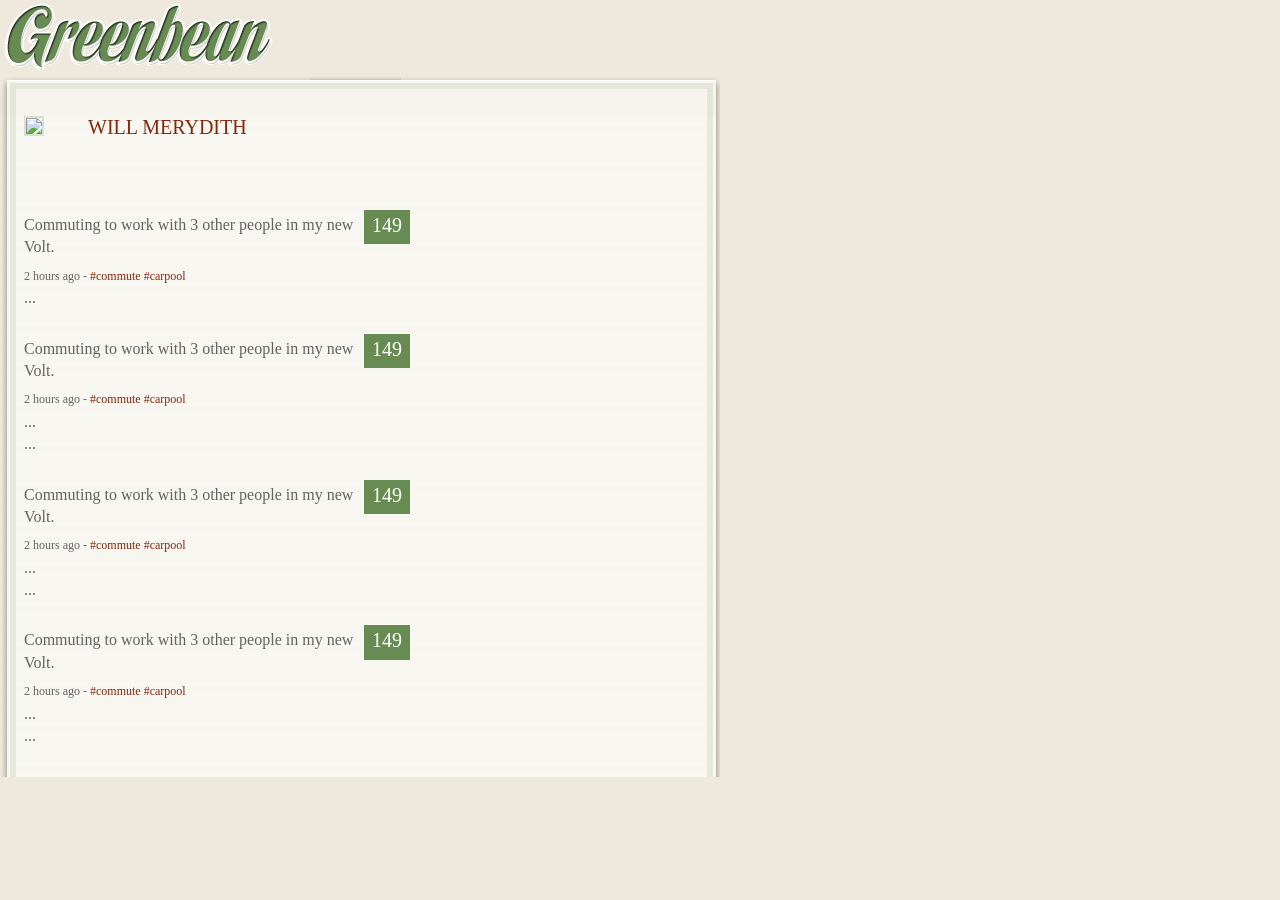
==== index.html @ 87928785 "Fixed typo causing css error." ====
<!DOCTYPE HTML PUBLIC "-//W3C//DTD HTML 4.01//EN" "http://www.w3.org/TR/html4/strict.dtd">
<html>
	<head>
		<meta http-equiv="Content-Type" content="text/html; charset=iso-8859-1">
		<title>Green Bean Me</title>
		<link rel="stylesheet" type="text/css" href="static/css/styles.css">
	    
	</head>
	<body>
		<div id="container">
			
            <!-- HEADER --> 
			<div id="header">
			    <div id="logo"></div>
			    <div id="content-top"></div>
			</div>
            
            <!-- MAIN CONTENT --> 
			<div id="content">
                <div id="content-middle">
                    <div id="bar-wrapper">
	
	                    <!-- MAINBAR --> 
	                    <div id="mainbar">
						    <!-- user-profile: container for the user's avatar and name. -->
						    <div class="user-profile">
							    <div class="profile-image">
								    <img src="http://profile.ak.fbcdn.net/hprofile-ak-snc4/hs1324.snc4/161504_679874743_3913937_q.jpg"/>
								</div>
							    <div class="profile-name">
								    <h2>Will Merydith</h2>
								</div> 
							</div>
							
							<!-- brag-form: container for the Brag entry form -->
							<div id="brag-form">
							<!-- TODO: add Brag entry form -->	
								
							</div>
					
						    <!-- brag-list: container for list of Brags. --> 
						    <div id="brag-list">

							    <!-- brag-entry: container for a single Brag -->
						        <div class="brag-entry">
							        <div class="brag-vote">149
								    </div>					            
						            <div class="brag-message">
							            <p>Commuting to work with 3 other people in my new Volt.</p>
							        </div>       	
						            <div class="brag-meta">
							            <p>2 hours ago - <a href="#">#commute</a> <a href="#">#carpool</a></p>
							        </div>       	
								    <div class="brag-comments">...</div>   
						        </div><!-- /brag-entry -->

							    <!-- brag-entry: container for a single Brag -->
						        <div class="brag-entry">
							        <div class="brag-vote">149
								    </div>					            
						            <div class="brag-message">
							            <p>Commuting to work with 3 other people in my new Volt.</p>
							        </div>       	
						            <div class="brag-meta">
							            <p>2 hours ago - <a href="#">#commute</a> <a href="#">#carpool</a></p>
							        </div>       	
						            <div class="brag-stats">...</div>       	
								    <div class="brag-comments">...</div>   
						        </div><!-- /brag-entry -->

							    <!-- brag-entry: container for a single Brag -->
						        <div class="brag-entry">
							        <div class="brag-vote">149
								    </div>					            
						            <div class="brag-message">
							            <p>Commuting to work with 3 other people in my new Volt.</p>
							        </div>       	
						            <div class="brag-meta">
							            <p>2 hours ago - <a href="#">#commute</a> <a href="#">#carpool</a></p>
							        </div>       	
						            <div class="brag-stats">...</div>       	
								    <div class="brag-comments">...</div>   
						        </div><!-- /brag-entry -->

							    <!-- brag-entry: container for a single Brag -->
						        <div class="brag-entry">
							        <div class="brag-vote">149
								    </div>					            
						            <div class="brag-message">
							            <p>Commuting to work with 3 other people in my new Volt.</p>
							        </div>       	
						            <div class="brag-meta">
							            <p>2 hours ago - <a href="#">#commute</a> <a href="#">#carpool</a></p>
							        </div>       	
						            <div class="brag-stats">...</div>       	
								    <div class="brag-comments">...</div>   
						        </div><!-- /brag-entry -->

						    </div><!-- /brag-list -->							
		
                        </div><!-- /mainbar -->

                        <!-- SIDEBAR --> 
                        <div id="sidebar">
						</div>
	                
	                </div><!-- /bar-wrapper -->
                </div><!-- /content-middle -->
            </div><!-- /content -->
            
            <!-- FOOTER --> 
            <div id="footer">
			    <div id="content-bottom"></div>                  
            </div>

		</div><!-- /container -->
	</body>
</html>
---- static/css/styles.css ----
/*RESET*/
html, body, div, span, applet, object, iframe, h1, h2, h3, h4, h5, h6, p, blockquote, pre, a, abbr, acronym, address, big, cite, code, del, dfn, em, font, img, ins, kbd, q, s, samp, strike, strong, sub, sup, tt, var, b, u, i, center, dl, dt, dd, ol, ul, li, small, fieldset, form, label, legend { margin: 0; padding: 0; border: 0; outline: 0; font-size: 100%; vertical-align: baseline; background: transparent; }
body { line-height: 1; }
ol, ul { list-style: none; }
blockquote, q { quotes: none; }
blockquote:before, blockquote:after,q:before, q:after { content: ''; content: none; }
:focus { outline: 0; }
ins { text-decoration: none; }
del { text-decoration: line-through; }
table { border-collapse: collapse; border-spacing: 0; }

/*TEXT STYLES*/
body { font-family: Georgia,"Times New Roman",Times,serif; line-height: 1.4em; }
a { color: #81290D; cursor: pointer; outline: medium none; text-decoration: none; }

/*LAYOUT*/
body { background-color: #eee9dc; }
#container { width: 728px; height: 100%; }

/*HEADER*/
#header { width: 100%; }
#logo { background-image: url("../images/logo.png"); width: 280px; height: 76px; }
#content-top { background: url("../images/content-top.png") no-repeat scroll center top transparent; width: 720px; height: 40px; }

/*MAIN*/
#content { }
#content-middle { background: url("../images/content-mid.png") repeat-y scroll center top transparent; position: relative; width: 720px; float: left; }
#bar-wrapper { margin-left: 24px; width: 100%; }

/*MAINBAR*/
#mainbar {width: 386px; float: left; padding-right: 28px; }

.user-profile { height: 60px; }
.user-profile .profile-image { float: left; }
.user-profile .profile-image img { border: solid #dadfd4 2px;  }
.user-profile .profile-name { margin-left: 64px; }
.user-profile h2 { color: #81290D; font-size: 20px; font-weight: normal; text-transform: uppercase;}

#brag-form { clear: both; }
#brag-list { margin: 20px 0; clear:both; overflow: hidden; }
#brag-list .brag-entry { float: left; overflow: hidden; padding: 10px 0; width: 100%; background: url("../images/entry-separator.png") no-repeat scroll left top transparent; color: #636363; }
#brag-list .brag-vote { font-size: 20px; -moz-border-radius: 20px; border: solid 0px #688b54; background-color: #688b54; float: right; overflow: hidden; color: white; margin-top: 4px; padding: 4px 8px 8px 8px; }
.brag-entry .brag-message { padding-bottom: 6px; }
.brag-entry .brag-message p { font-size: 16px; padding-top: 8px; }
.brag-entry .brag-meta p { text-align: left; font-size: 12px; }
.brag-entry .brag-stats { }
.brag-entry .brag-comments { }

/*SIDEBAR*/
#sidebar { width: 260px; float: left; }

/*FOOTER*/
#footer { }
#content-bottom { background: url("../images/content-bottom.png") no-repeat scroll center top transparent; width: 720px; height: 28px; float: left; }
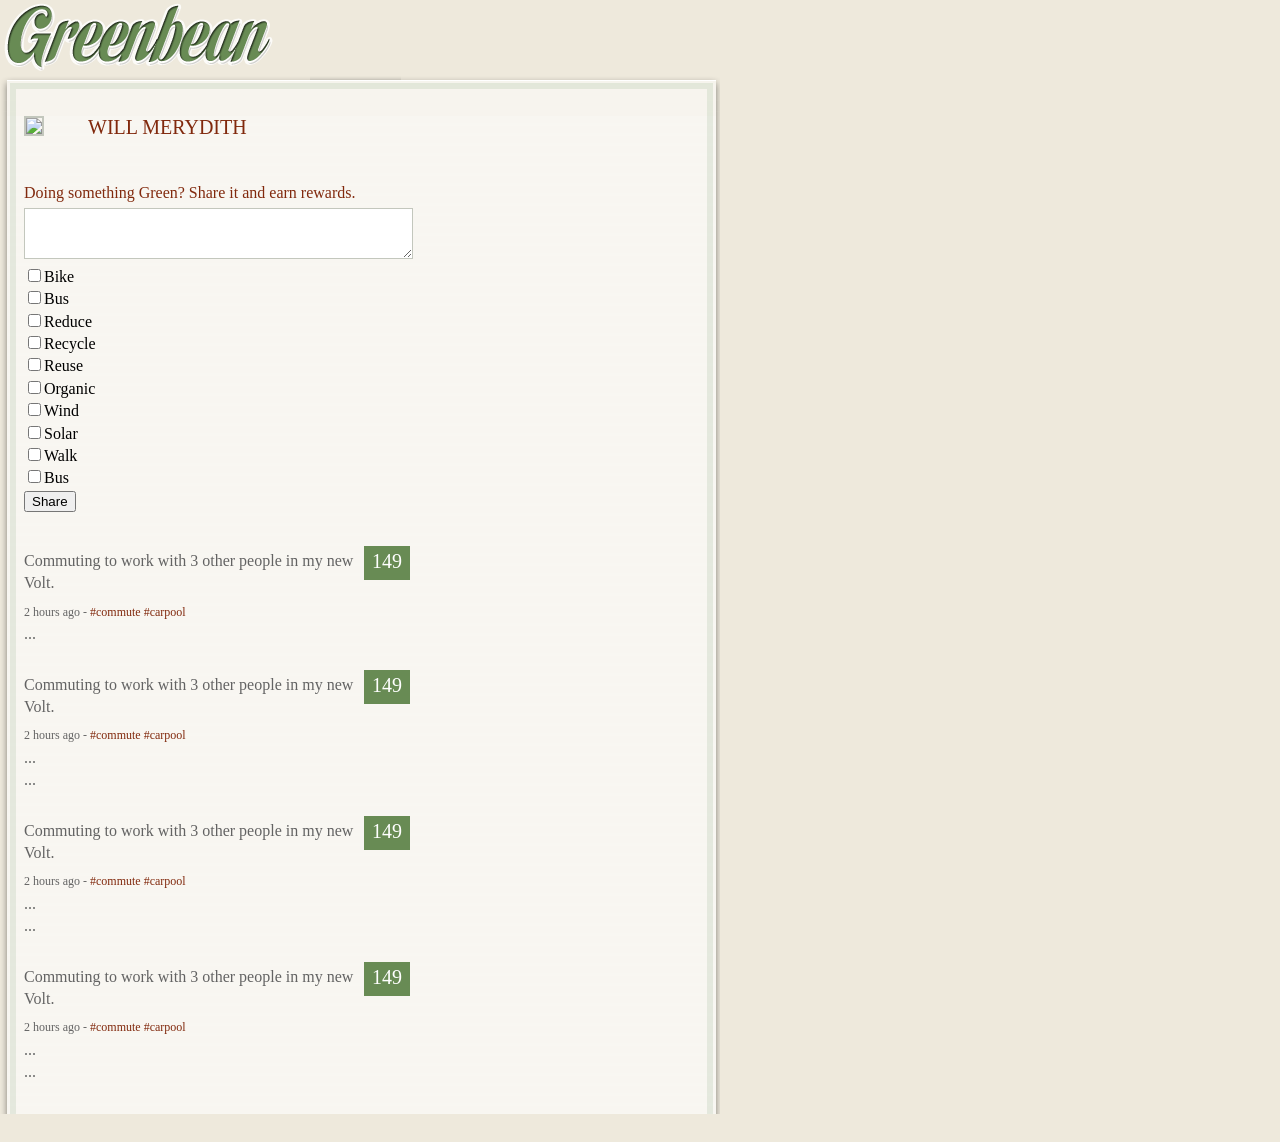
==== commit eb88c8e6: "Added early form style." ====
--- a/index.html
+++ b/index.html
@@ -34,7 +34,56 @@
 							
 							<!-- brag-form: container for the Brag entry form -->
 							<div id="brag-form">
-							<!-- TODO: add Brag entry form -->	
+                                <h3>Doing something Green? Share it and earn rewards.</h3> 
+						        <div id="text-box"><textarea class="text-area" name="content" rows="3" cols="46"></textarea>
+						        </div>
+						        <div id="tags">
+						            <ul>
+
+						            <li>
+						            <input name="cat_checks" value="ahRzYW1weXhpc3N0b2Nrd2F0Y2hlcnIQCxIIQ2F0ZWdvcnkYip4DDA" type="checkbox">Bike<br>
+						            </li>
+
+						            <li>
+						            <input name="cat_checks" value="ahRzYW1weXhpc3N0b2Nrd2F0Y2hlcnIQCxIIQ2F0ZWdvcnkYytwDDA" type="checkbox">Bus<br>
+						            </li>
+
+						            <li>
+						            <input name="cat_checks" value="ahRzYW1weXhpc3N0b2Nrd2F0Y2hlcnIQCxIIQ2F0ZWdvcnkYgfQDDA" type="checkbox">Reduce<br>
+						            </li>
+
+						            <li>
+						            <input name="cat_checks" value="ahRzYW1weXhpc3N0b2Nrd2F0Y2hlcnIQCxIIQ2F0ZWdvcnkY6fsDDA" type="checkbox">Recycle<br>
+						            </li>
+
+						            <li>
+						            <input name="cat_checks" value="ahRzYW1weXhpc3N0b2Nrd2F0Y2hlcnIQCxIIQ2F0ZWdvcnkY0YMEDA" type="checkbox">Reuse<br>
+						            </li>
+
+						            <li>
+						            <input name="cat_checks" value="ahRzYW1weXhpc3N0b2Nrd2F0Y2hlcnIQCxIIQ2F0ZWdvcnkYuYsEDA" type="checkbox">Organic<br>
+						            </li>
+
+						            <li>
+						            <input name="cat_checks" value="ahRzYW1weXhpc3N0b2Nrd2F0Y2hlcnIQCxIIQ2F0ZWdvcnkYoZMEDA" type="checkbox">Wind<br>
+						            </li>
+
+						            <li>
+						            <input name="cat_checks" value="ahRzYW1weXhpc3N0b2Nrd2F0Y2hlcnIQCxIIQ2F0ZWdvcnkYiZsEDA" type="checkbox">Solar<br>
+						            </li>
+
+						            <li>
+						            <input name="cat_checks" value="ahRzYW1weXhpc3N0b2Nrd2F0Y2hlcnIQCxIIQ2F0ZWdvcnkY8aIEDA" type="checkbox">Walk<br>
+						            </li>
+
+						            <li>
+						            <input name="cat_checks" value="ahRzYW1weXhpc3N0b2Nrd2F0Y2hlcnIQCxIIQ2F0ZWdvcnkY2aoEDA" type="checkbox">Bus<br>
+						            </li>
+
+						            </ul>
+						          </div>
+						          <div><input value="Share" type="submit"></div>
+
 								
 							</div>
 					
--- a/static/css/styles.css
+++ b/static/css/styles.css
@@ -32,11 +32,16 @@
 
 .user-profile { height: 60px; }
 .user-profile .profile-image { float: left; }
-.user-profile .profile-image img { border: solid #dadfd4 2px;  }
+.user-profile .profile-image img { border: solid #c3c7bd 2px;  }
 .user-profile .profile-name { margin-left: 64px; }
 .user-profile h2 { color: #81290D; font-size: 20px; font-weight: normal; text-transform: uppercase;}
 
-#brag-form { clear: both; }
+#brag-form { margin: 6px 0; clear: both; }
+#brag-form h3 { color: #81290D; font-size: 16px; font-weight: normal; padding-bottom: 4px; }
+#text-box .text-area { border: 1px solid #c3c7bd; }
+#tag-list { }
+
+
 #brag-list { margin: 20px 0; clear:both; overflow: hidden; }
 #brag-list .brag-entry { float: left; overflow: hidden; padding: 10px 0; width: 100%; background: url("../images/entry-separator.png") no-repeat scroll left top transparent; color: #636363; }
 #brag-list .brag-vote { font-size: 20px; -moz-border-radius: 20px; border: solid 0px #688b54; background-color: #688b54; float: right; overflow: hidden; color: white; margin-top: 4px; padding: 4px 8px 8px 8px; }
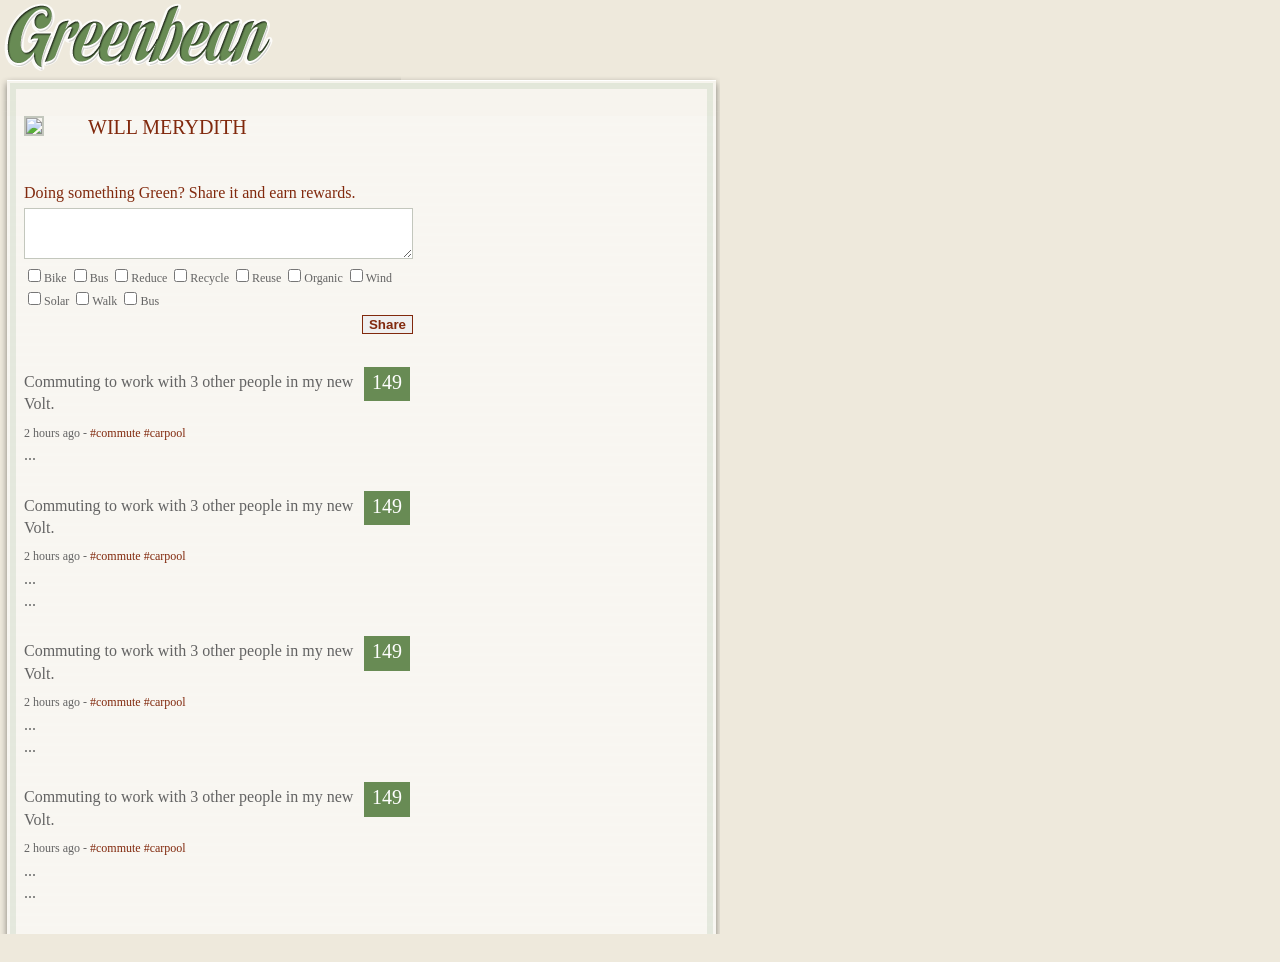
==== commit 5b22da86: "Added styled form." ====
--- a/index.html
+++ b/index.html
@@ -37,54 +37,21 @@
                                 <h3>Doing something Green? Share it and earn rewards.</h3> 
 						        <div id="text-box"><textarea class="text-area" name="content" rows="3" cols="46"></textarea>
 						        </div>
-						        <div id="tags">
+						        <div id="tag-list">
 						            <ul>
-
-						            <li>
-						            <input name="cat_checks" value="ahRzYW1weXhpc3N0b2Nrd2F0Y2hlcnIQCxIIQ2F0ZWdvcnkYip4DDA" type="checkbox">Bike<br>
-						            </li>
-
-						            <li>
-						            <input name="cat_checks" value="ahRzYW1weXhpc3N0b2Nrd2F0Y2hlcnIQCxIIQ2F0ZWdvcnkYytwDDA" type="checkbox">Bus<br>
-						            </li>
-
-						            <li>
-						            <input name="cat_checks" value="ahRzYW1weXhpc3N0b2Nrd2F0Y2hlcnIQCxIIQ2F0ZWdvcnkYgfQDDA" type="checkbox">Reduce<br>
-						            </li>
-
-						            <li>
-						            <input name="cat_checks" value="ahRzYW1weXhpc3N0b2Nrd2F0Y2hlcnIQCxIIQ2F0ZWdvcnkY6fsDDA" type="checkbox">Recycle<br>
-						            </li>
-
-						            <li>
-						            <input name="cat_checks" value="ahRzYW1weXhpc3N0b2Nrd2F0Y2hlcnIQCxIIQ2F0ZWdvcnkY0YMEDA" type="checkbox">Reuse<br>
-						            </li>
-
-						            <li>
-						            <input name="cat_checks" value="ahRzYW1weXhpc3N0b2Nrd2F0Y2hlcnIQCxIIQ2F0ZWdvcnkYuYsEDA" type="checkbox">Organic<br>
-						            </li>
-
-						            <li>
-						            <input name="cat_checks" value="ahRzYW1weXhpc3N0b2Nrd2F0Y2hlcnIQCxIIQ2F0ZWdvcnkYoZMEDA" type="checkbox">Wind<br>
-						            </li>
-
-						            <li>
-						            <input name="cat_checks" value="ahRzYW1weXhpc3N0b2Nrd2F0Y2hlcnIQCxIIQ2F0ZWdvcnkYiZsEDA" type="checkbox">Solar<br>
-						            </li>
-
-						            <li>
-						            <input name="cat_checks" value="ahRzYW1weXhpc3N0b2Nrd2F0Y2hlcnIQCxIIQ2F0ZWdvcnkY8aIEDA" type="checkbox">Walk<br>
-						            </li>
-
-						            <li>
-						            <input name="cat_checks" value="ahRzYW1weXhpc3N0b2Nrd2F0Y2hlcnIQCxIIQ2F0ZWdvcnkY2aoEDA" type="checkbox">Bus<br>
-						            </li>
-
+						                <li><input name="cat_checks" value="ahRzYW1weXhpc3N0b2Nrd2F0Y2hlcnIQCxIIQ2F0ZWdvcnkYip4DDA" type="checkbox">Bike</li>
+						                <li><input name="cat_checks" value="ahRzYW1weXhpc3N0b2Nrd2F0Y2hlcnIQCxIIQ2F0ZWdvcnkYytwDDA" type="checkbox">Bus</li>
+						                <li><input name="cat_checks" value="ahRzYW1weXhpc3N0b2Nrd2F0Y2hlcnIQCxIIQ2F0ZWdvcnkYgfQDDA" type="checkbox">Reduce</li>
+						                <li><input name="cat_checks" value="ahRzYW1weXhpc3N0b2Nrd2F0Y2hlcnIQCxIIQ2F0ZWdvcnkY6fsDDA" type="checkbox">Recycle</li>
+						                <li><input name="cat_checks" value="ahRzYW1weXhpc3N0b2Nrd2F0Y2hlcnIQCxIIQ2F0ZWdvcnkY0YMEDA" type="checkbox">Reuse</li>
+						                <li><input name="cat_checks" value="ahRzYW1weXhpc3N0b2Nrd2F0Y2hlcnIQCxIIQ2F0ZWdvcnkYuYsEDA" type="checkbox">Organic</li>
+						                <li><input name="cat_checks" value="ahRzYW1weXhpc3N0b2Nrd2F0Y2hlcnIQCxIIQ2F0ZWdvcnkYoZMEDA" type="checkbox">Wind</li>
+						                <li><input name="cat_checks" value="ahRzYW1weXhpc3N0b2Nrd2F0Y2hlcnIQCxIIQ2F0ZWdvcnkYiZsEDA" type="checkbox">Solar</li>
+						                <li><input name="cat_checks" value="ahRzYW1weXhpc3N0b2Nrd2F0Y2hlcnIQCxIIQ2F0ZWdvcnkY8aIEDA" type="checkbox">Walk</li>
+						                <li><input name="cat_checks" value="ahRzYW1weXhpc3N0b2Nrd2F0Y2hlcnIQCxIIQ2F0ZWdvcnkY2aoEDA" type="checkbox">Bus</li>
 						            </ul>
-						          </div>
-						          <div><input value="Share" type="submit"></div>
-
-								
+						        </div>
+						        <div id="submit-button"><input class="button" value="Share" type="submit"></div>
 							</div>
 					
 						    <!-- brag-list: container for list of Brags. --> 
--- a/static/css/styles.css
+++ b/static/css/styles.css
@@ -28,7 +28,7 @@
 #bar-wrapper { margin-left: 24px; width: 100%; }
 
 /*MAINBAR*/
-#mainbar {width: 386px; float: left; padding-right: 28px; }
+#mainbar { width: 386px; float: left; padding-right: 28px; }
 
 .user-profile { height: 60px; }
 .user-profile .profile-image { float: left; }
@@ -36,11 +36,13 @@
 .user-profile .profile-name { margin-left: 64px; }
 .user-profile h2 { color: #81290D; font-size: 20px; font-weight: normal; text-transform: uppercase;}
 
-#brag-form { margin: 6px 0; clear: both; }
+#brag-form { margin: 6px 0 18px 0; float: left; clear: both; }
 #brag-form h3 { color: #81290D; font-size: 16px; font-weight: normal; padding-bottom: 4px; }
 #text-box .text-area { border: 1px solid #c3c7bd; }
 #tag-list { }
-
+#tag-list ul, #tag-list li { display: inline; color: #636363; font-size: 12px; }
+#submit-button { float: right; }
+input.button { border: 1px solid #81290D; color: #81290D; font-weight: bold; }
 
 #brag-list { margin: 20px 0; clear:both; overflow: hidden; }
 #brag-list .brag-entry { float: left; overflow: hidden; padding: 10px 0; width: 100%; background: url("../images/entry-separator.png") no-repeat scroll left top transparent; color: #636363; }
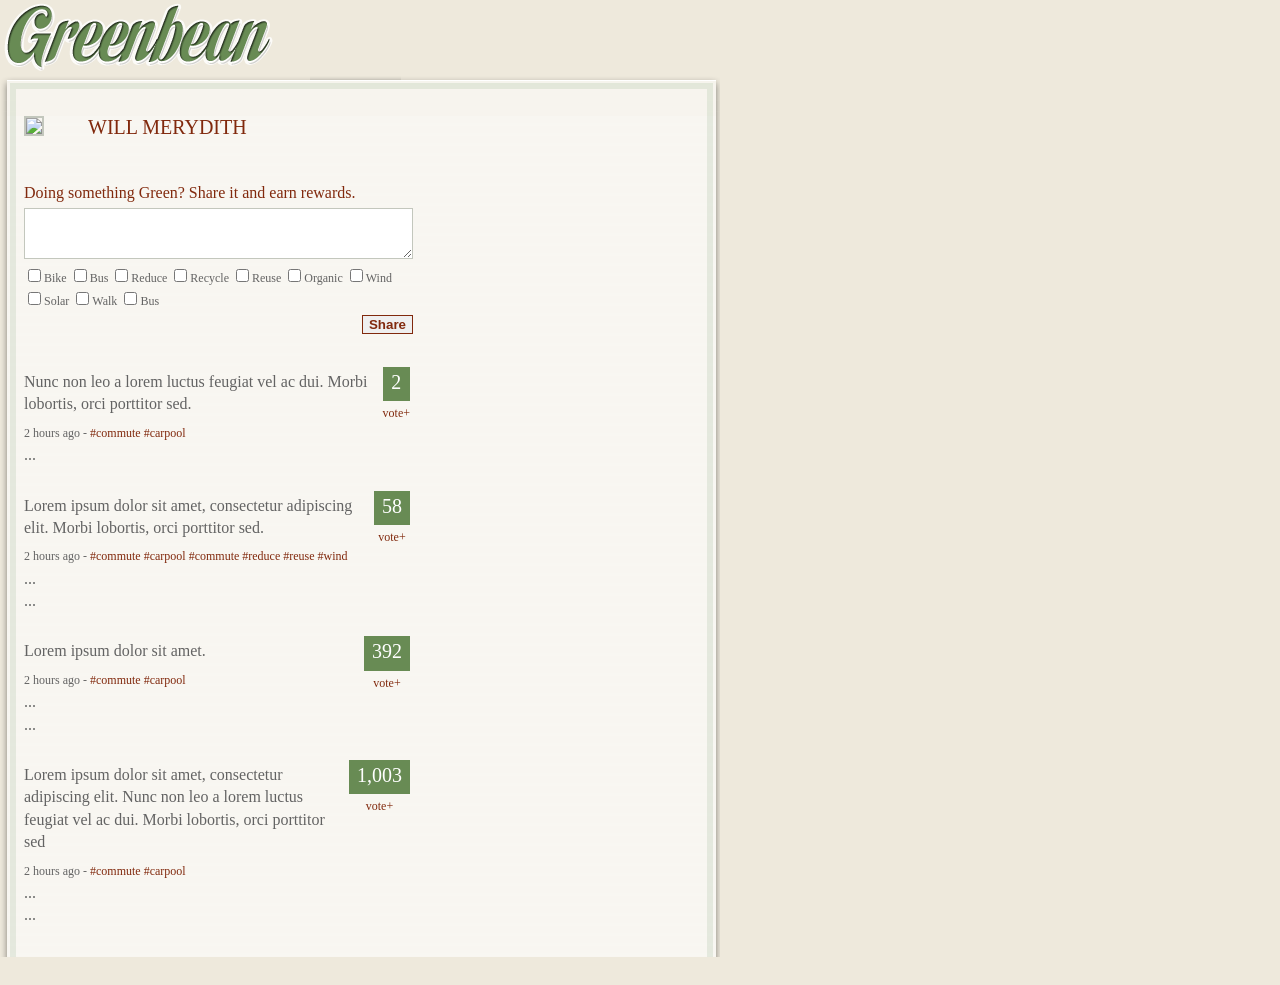
==== commit 1f6110bb: "Added styles for voting." ====
--- a/index.html
+++ b/index.html
@@ -59,10 +59,12 @@
 
 							    <!-- brag-entry: container for a single Brag -->
 						        <div class="brag-entry">
-							        <div class="brag-vote">149
-								    </div>					            
+							        <div class="brag-vote">
+								    	<div class="vote-count">2</div>
+									    <a href="#">vote+</a>
+								    </div>	
 						            <div class="brag-message">
-							            <p>Commuting to work with 3 other people in my new Volt.</p>
+							            <p>Nunc non leo a lorem luctus feugiat vel ac dui. Morbi lobortis, orci porttitor sed. </p>
 							        </div>       	
 						            <div class="brag-meta">
 							            <p>2 hours ago - <a href="#">#commute</a> <a href="#">#carpool</a></p>
@@ -72,10 +74,29 @@
 
 							    <!-- brag-entry: container for a single Brag -->
 						        <div class="brag-entry">
-							        <div class="brag-vote">149
-								    </div>					            
+							        <div class="brag-vote">
+								    	<div class="vote-count">58</div>
+									    <a href="#">vote+</a>
+								    </div>	
 						            <div class="brag-message">
-							            <p>Commuting to work with 3 other people in my new Volt.</p>
+							            <p>Lorem ipsum dolor sit amet, consectetur adipiscing elit. Morbi lobortis, orci porttitor sed. </p>
+							        </div>       	
+						            <div class="brag-meta">
+							            <p>2 hours ago - <a href="#">#commute</a> <a href="#">#carpool</a> <a href="#">#commute</a> <a href="#">#reduce</a> <a href="#">#reuse</a> <a href="#">#wind</a></p>
+							        </div>       	
+						            <div class="brag-stats">...</div>       	
+								    <div class="brag-comments">...</div>   
+						        </div><!-- /brag-entry -->
+
+							    <!-- brag-entry: container for a single Brag -->
+						        <div class="brag-entry">
+							        <div class="brag-vote">
+								    	<div class="vote-count">392</div>
+									    <a href="#">vote+</a>
+								    </div>	
+				            
+						            <div class="brag-message">
+							            <p>Lorem ipsum dolor sit amet. </p>
 							        </div>       	
 						            <div class="brag-meta">
 							            <p>2 hours ago - <a href="#">#commute</a> <a href="#">#carpool</a></p>
@@ -86,24 +107,13 @@
 
 							    <!-- brag-entry: container for a single Brag -->
 						        <div class="brag-entry">
-							        <div class="brag-vote">149
-								    </div>					            
+							        <div class="brag-vote">
+								    	<div class="vote-count">1,003</div>
+									    <a href="#">vote+</a>
+								    </div>	
+				            
 						            <div class="brag-message">
-							            <p>Commuting to work with 3 other people in my new Volt.</p>
-							        </div>       	
-						            <div class="brag-meta">
-							            <p>2 hours ago - <a href="#">#commute</a> <a href="#">#carpool</a></p>
-							        </div>       	
-						            <div class="brag-stats">...</div>       	
-								    <div class="brag-comments">...</div>   
-						        </div><!-- /brag-entry -->
-
-							    <!-- brag-entry: container for a single Brag -->
-						        <div class="brag-entry">
-							        <div class="brag-vote">149
-								    </div>					            
-						            <div class="brag-message">
-							            <p>Commuting to work with 3 other people in my new Volt.</p>
+							            <p>Lorem ipsum dolor sit amet, consectetur adipiscing elit. Nunc non leo a lorem luctus feugiat vel ac dui. Morbi lobortis, orci porttitor sed</p>
 							        </div>       	
 						            <div class="brag-meta">
 							            <p>2 hours ago - <a href="#">#commute</a> <a href="#">#carpool</a></p>
--- a/static/css/styles.css
+++ b/static/css/styles.css
@@ -46,7 +46,12 @@
 
 #brag-list { margin: 20px 0; clear:both; overflow: hidden; }
 #brag-list .brag-entry { float: left; overflow: hidden; padding: 10px 0; width: 100%; background: url("../images/entry-separator.png") no-repeat scroll left top transparent; color: #636363; }
-#brag-list .brag-vote { font-size: 20px; -moz-border-radius: 20px; border: solid 0px #688b54; background-color: #688b54; float: right; overflow: hidden; color: white; margin-top: 4px; padding: 4px 8px 8px 8px; }
+#brag-list .brag-vote { text-align: center; float: right; }
+#brag-list .brag-vote a { font-size: 12px; }
+.vote-count { font-size: 20px; -moz-border-radius: 20px; border: solid 0px #688b54; background-color: #688b54; color: white; margin-top: 4px; padding: 4px 8px 8px 8px; }
+
+
+
 .brag-entry .brag-message { padding-bottom: 6px; }
 .brag-entry .brag-message p { font-size: 16px; padding-top: 8px; }
 .brag-entry .brag-meta p { text-align: left; font-size: 12px; }
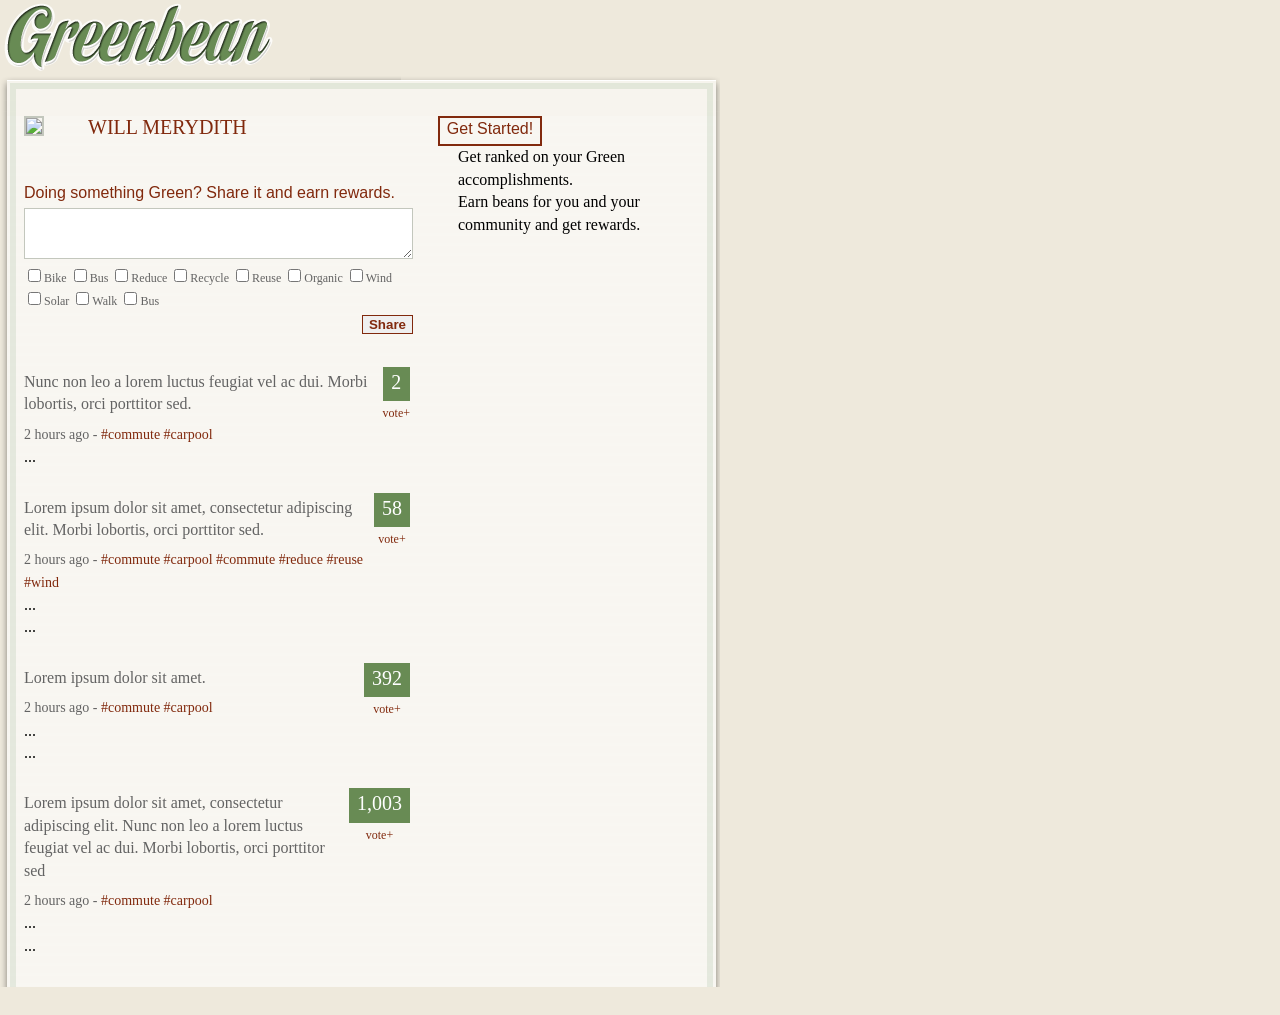
==== commit 1ffcb956: "Added styles for Sidebar." ====
--- a/index.html
+++ b/index.html
@@ -128,6 +128,15 @@
 
                         <!-- SIDEBAR --> 
                         <div id="sidebar">
+	                        <div class="side-block">
+	                            <div id="start">
+		                            <div id="start-button"><h3><a href="#">Get Started!</a></h3></div>
+		                            <ul>
+		                                <li>Get ranked on your Green accomplishments.</li>
+		                                <li>Earn beans for you and your community and get rewards.</li>
+		                            </ul>
+		                        </div>
+		                    </div>
 						</div>
 	                
 	                </div><!-- /bar-wrapper -->
--- a/static/css/styles.css
+++ b/static/css/styles.css
@@ -12,6 +12,11 @@
 /*TEXT STYLES*/
 body { font-family: Georgia,"Times New Roman",Times,serif; line-height: 1.4em; }
 a { color: #81290D; cursor: pointer; outline: medium none; text-decoration: none; }
+#brag-form h3, #sidebar h3 {  font-family: Arial; color: #81290D; font-size: 16px; font-weight: normal; padding-bottom: 4px; }
+#mainbar .user-profile h2 { color: #81290D; font-size: 20px; font-weight: normal; text-transform: uppercase; }
+#brag-list .brag-vote a { font-size: 12px; }
+#brag-list .brag-entry p, #sidebar p { font-size: 16px; padding-top: 8px; color: #636363; }
+#brag-list .brag-entry .brag-meta p, #sidebar p { text-align: left; font-size: 14px; }
 
 /*LAYOUT*/
 body { background-color: #eee9dc; }
@@ -34,10 +39,9 @@
 .user-profile .profile-image { float: left; }
 .user-profile .profile-image img { border: solid #c3c7bd 2px;  }
 .user-profile .profile-name { margin-left: 64px; }
-.user-profile h2 { color: #81290D; font-size: 20px; font-weight: normal; text-transform: uppercase;}
 
 #brag-form { margin: 6px 0 18px 0; float: left; clear: both; }
-#brag-form h3 { color: #81290D; font-size: 16px; font-weight: normal; padding-bottom: 4px; }
+
 #text-box .text-area { border: 1px solid #c3c7bd; }
 #tag-list { }
 #tag-list ul, #tag-list li { display: inline; color: #636363; font-size: 12px; }
@@ -45,21 +49,19 @@
 input.button { border: 1px solid #81290D; color: #81290D; font-weight: bold; }
 
 #brag-list { margin: 20px 0; clear:both; overflow: hidden; }
-#brag-list .brag-entry { float: left; overflow: hidden; padding: 10px 0; width: 100%; background: url("../images/entry-separator.png") no-repeat scroll left top transparent; color: #636363; }
+#brag-list .brag-entry { float: left; overflow: hidden; padding: 10px 0; width: 100%; background: url("../images/entry-separator.png") no-repeat scroll left top transparent; }
 #brag-list .brag-vote { text-align: center; float: right; }
-#brag-list .brag-vote a { font-size: 12px; }
+
 .vote-count { font-size: 20px; -moz-border-radius: 20px; border: solid 0px #688b54; background-color: #688b54; color: white; margin-top: 4px; padding: 4px 8px 8px 8px; }
-
-
-
-.brag-entry .brag-message { padding-bottom: 6px; }
-.brag-entry .brag-message p { font-size: 16px; padding-top: 8px; }
-.brag-entry .brag-meta p { text-align: left; font-size: 12px; }
+.brag-entry .brag-message { }
 .brag-entry .brag-stats { }
 .brag-entry .brag-comments { }
 
 /*SIDEBAR*/
 #sidebar { width: 260px; float: left; }
+#start ul { list-style-image: url("../images/green-bullet.png"); margin-left: 20px;  }
+#start-button {text-align: center; border: 2px solid #81290D; color: #81290D; width: 100px; }
+
 
 /*FOOTER*/
 #footer { }
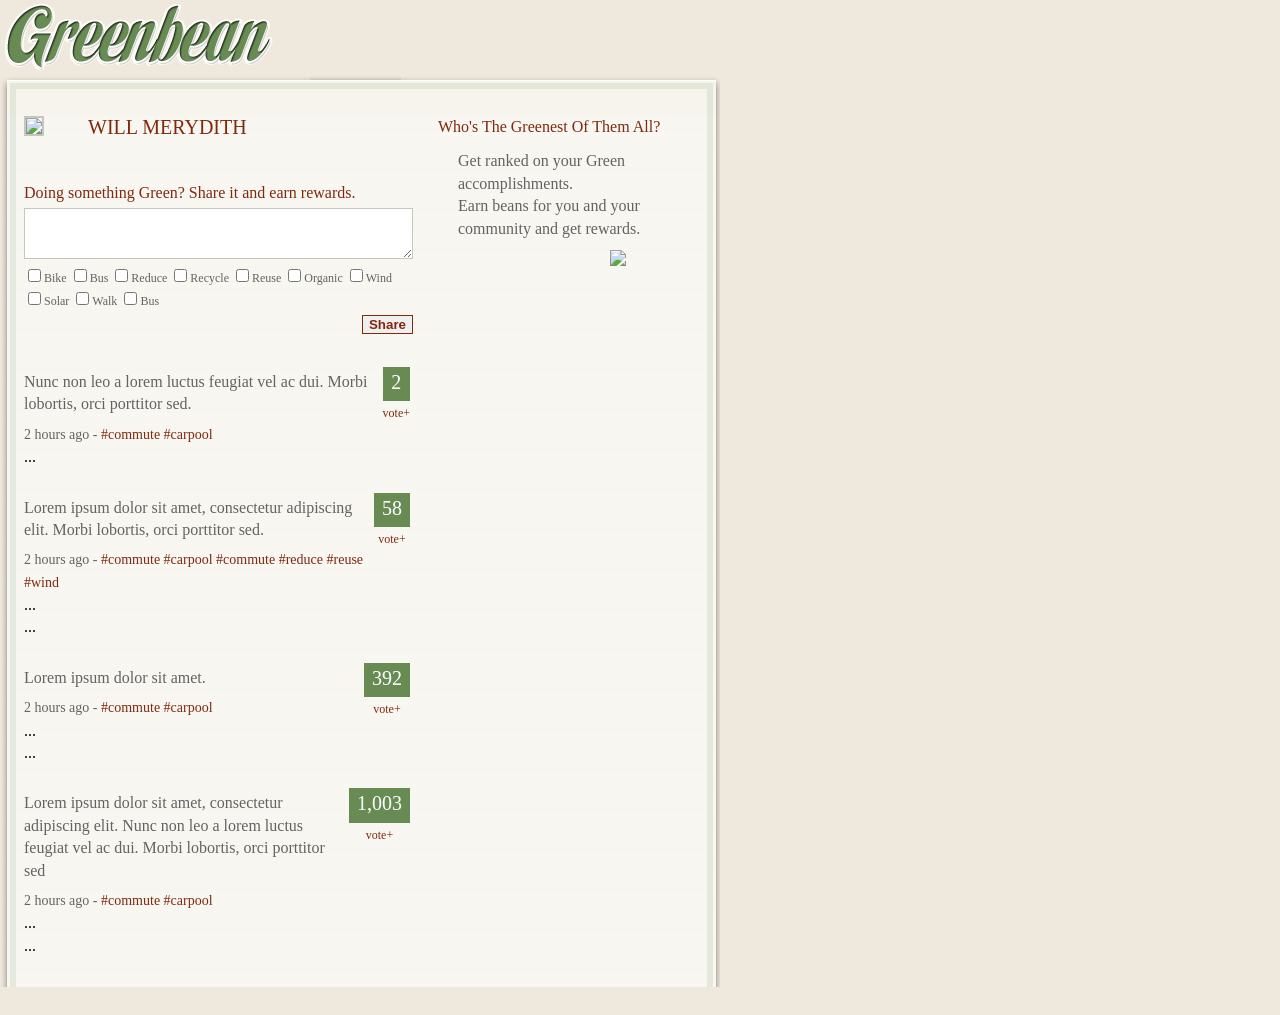
==== commit 47ab7272: "Cleaned up Sidebar." ====
--- a/index.html
+++ b/index.html
@@ -130,11 +130,12 @@
                         <div id="sidebar">
 	                        <div class="side-block">
 	                            <div id="start">
-		                            <div id="start-button"><h3><a href="#">Get Started!</a></h3></div>
+                                    <h3>Who's The Greenest Of Them All?</h3>
 		                            <ul>
 		                                <li>Get ranked on your Green accomplishments.</li>
 		                                <li>Earn beans for you and your community and get rewards.</li>
 		                            </ul>
+		                            <div id="start-button"><a href="#"><img src="static/images/get-beans-button.png"/></a></div>
 		                        </div>
 		                    </div>
 						</div>
--- a/static/css/styles.css
+++ b/static/css/styles.css
@@ -12,10 +12,10 @@
 /*TEXT STYLES*/
 body { font-family: Georgia,"Times New Roman",Times,serif; line-height: 1.4em; }
 a { color: #81290D; cursor: pointer; outline: medium none; text-decoration: none; }
-#brag-form h3, #sidebar h3 {  font-family: Arial; color: #81290D; font-size: 16px; font-weight: normal; padding-bottom: 4px; }
+#brag-form h3, #sidebar h3 { color: #81290D; font-size: 16px; font-weight: normal; padding-bottom: 4px; }
 #mainbar .user-profile h2 { color: #81290D; font-size: 20px; font-weight: normal; text-transform: uppercase; }
 #brag-list .brag-vote a { font-size: 12px; }
-#brag-list .brag-entry p, #sidebar p { font-size: 16px; padding-top: 8px; color: #636363; }
+#brag-list .brag-entry p, #sidebar p, #sidebar ul { font-size: 16px; padding-top: 8px; color: #636363; }
 #brag-list .brag-entry .brag-meta p, #sidebar p { text-align: left; font-size: 14px; }
 
 /*LAYOUT*/
@@ -60,7 +60,7 @@
 /*SIDEBAR*/
 #sidebar { width: 260px; float: left; }
 #start ul { list-style-image: url("../images/green-bullet.png"); margin-left: 20px;  }
-#start-button {text-align: center; border: 2px solid #81290D; color: #81290D; width: 100px; }
+#start-button { width: 88px; height: 32px; float: right; margin-top: 10px; }
 
 
 /*FOOTER*/
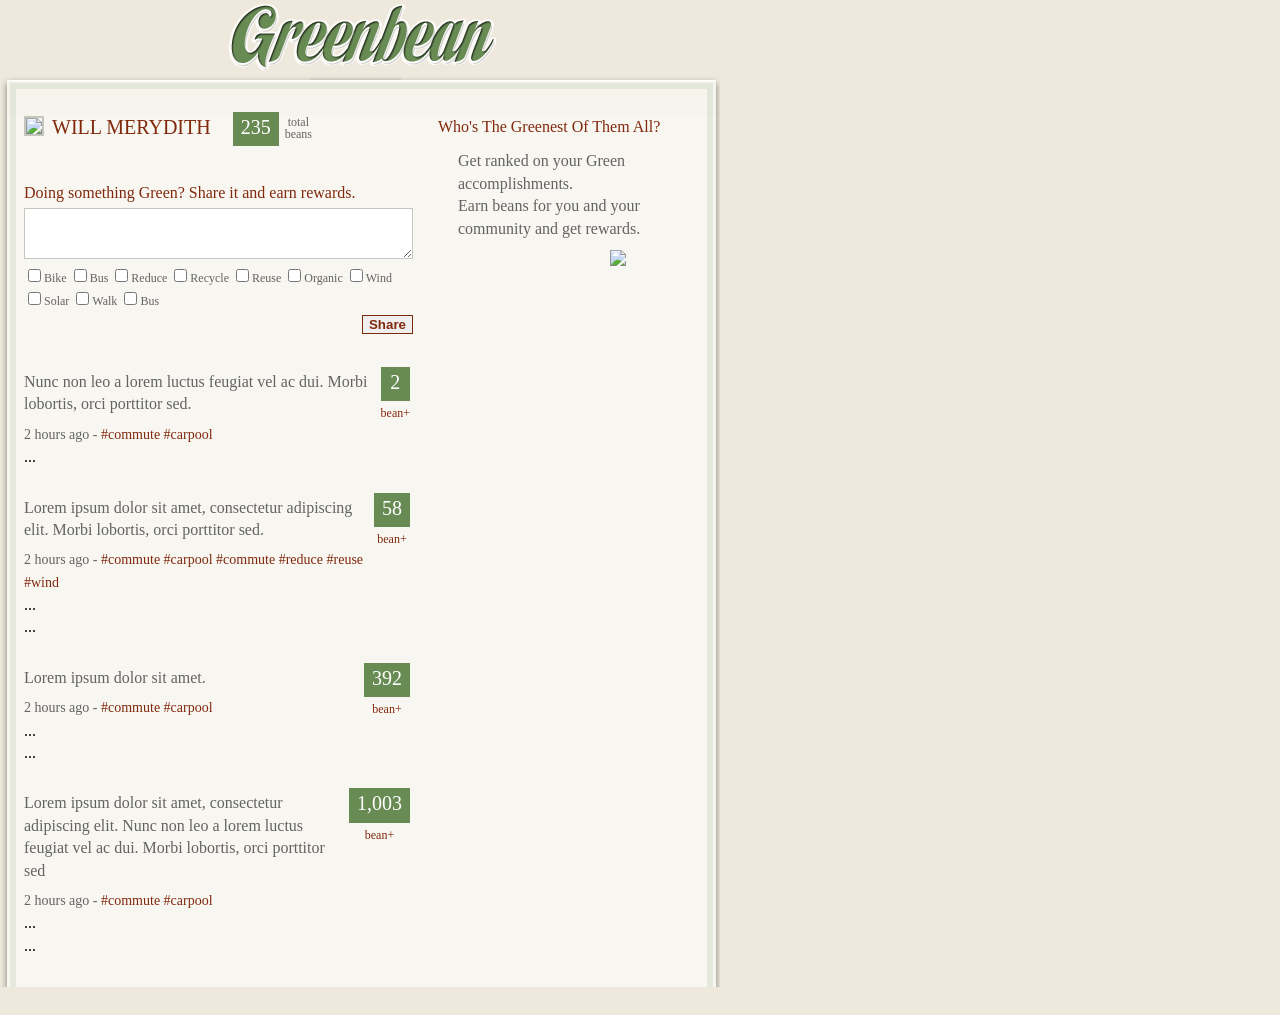
==== commit 72c739e9: "Added User beans counter." ====
--- a/index.html
+++ b/index.html
@@ -30,6 +30,10 @@
 							    <div class="profile-name">
 								    <h2>Will Merydith</h2>
 								</div> 
+								<div class="user-beans">
+							    	<div class="user-bean-count">235</div>
+							        <div class="user-bean-text"><p>total<br/>beans</p></div>
+							    </div>
 							</div>
 							
 							<!-- brag-form: container for the Brag entry form -->
@@ -61,7 +65,7 @@
 						        <div class="brag-entry">
 							        <div class="brag-vote">
 								    	<div class="vote-count">2</div>
-									    <a href="#">vote+</a>
+									    <a href="#">bean+</a>
 								    </div>	
 						            <div class="brag-message">
 							            <p>Nunc non leo a lorem luctus feugiat vel ac dui. Morbi lobortis, orci porttitor sed. </p>
@@ -76,7 +80,7 @@
 						        <div class="brag-entry">
 							        <div class="brag-vote">
 								    	<div class="vote-count">58</div>
-									    <a href="#">vote+</a>
+									    <a href="#">bean+</a>
 								    </div>	
 						            <div class="brag-message">
 							            <p>Lorem ipsum dolor sit amet, consectetur adipiscing elit. Morbi lobortis, orci porttitor sed. </p>
@@ -92,7 +96,7 @@
 						        <div class="brag-entry">
 							        <div class="brag-vote">
 								    	<div class="vote-count">392</div>
-									    <a href="#">vote+</a>
+									    <a href="#">bean+</a>
 								    </div>	
 				            
 						            <div class="brag-message">
@@ -109,7 +113,7 @@
 						        <div class="brag-entry">
 							        <div class="brag-vote">
 								    	<div class="vote-count">1,003</div>
-									    <a href="#">vote+</a>
+									    <a href="#">bean+</a>
 								    </div>	
 				            
 						            <div class="brag-message">
--- a/static/css/styles.css
+++ b/static/css/styles.css
@@ -14,9 +14,11 @@
 a { color: #81290D; cursor: pointer; outline: medium none; text-decoration: none; }
 #brag-form h3, #sidebar h3 { color: #81290D; font-size: 16px; font-weight: normal; padding-bottom: 4px; }
 #mainbar .user-profile h2 { color: #81290D; font-size: 20px; font-weight: normal; text-transform: uppercase; }
-#brag-list .brag-vote a { font-size: 12px; }
+#brag-list .brag-vote a, .user-beans p { font-size: 12px; }
 #brag-list .brag-entry p, #sidebar p, #sidebar ul { font-size: 16px; padding-top: 8px; color: #636363; }
 #brag-list .brag-entry .brag-meta p, #sidebar p { text-align: left; font-size: 14px; }
+.user-beans p { text-align: center; line-height: 1em; color: #636363; }
+
 
 /*LAYOUT*/
 body { background-color: #eee9dc; }
@@ -24,7 +26,7 @@
 
 /*HEADER*/
 #header { width: 100%; }
-#logo { background-image: url("../images/logo.png"); width: 280px; height: 76px; }
+#logo { background-image: url("../images/logo.png"); width: 280px; height: 76px; margin-left: 224px; }
 #content-top { background: url("../images/content-top.png") no-repeat scroll center top transparent; width: 720px; height: 40px; }
 
 /*MAIN*/
@@ -37,8 +39,11 @@
 
 .user-profile { height: 60px; }
 .user-profile .profile-image { float: left; }
-.user-profile .profile-image img { border: solid #c3c7bd 2px;  }
-.user-profile .profile-name { margin-left: 64px; }
+.user-profile .profile-image img { border: solid #c3c7bd 2px; }
+.user-profile .profile-name { margin-left: 8px; float: left; }
+.user-profile .user-beans { float: left; margin-left: 12px; }
+.user-profile .user-bean-count { float: left; font-size: 20px; -moz-border-radius: 20px; border: solid 0px #688b54; background-color: #688b54; color: white; margin: -4px 6px 0 10px; padding: 4px 8px 8px 8px;  }
+.user-profile .user-bean-text { float: right; }
 
 #brag-form { margin: 6px 0 18px 0; float: left; clear: both; }
 
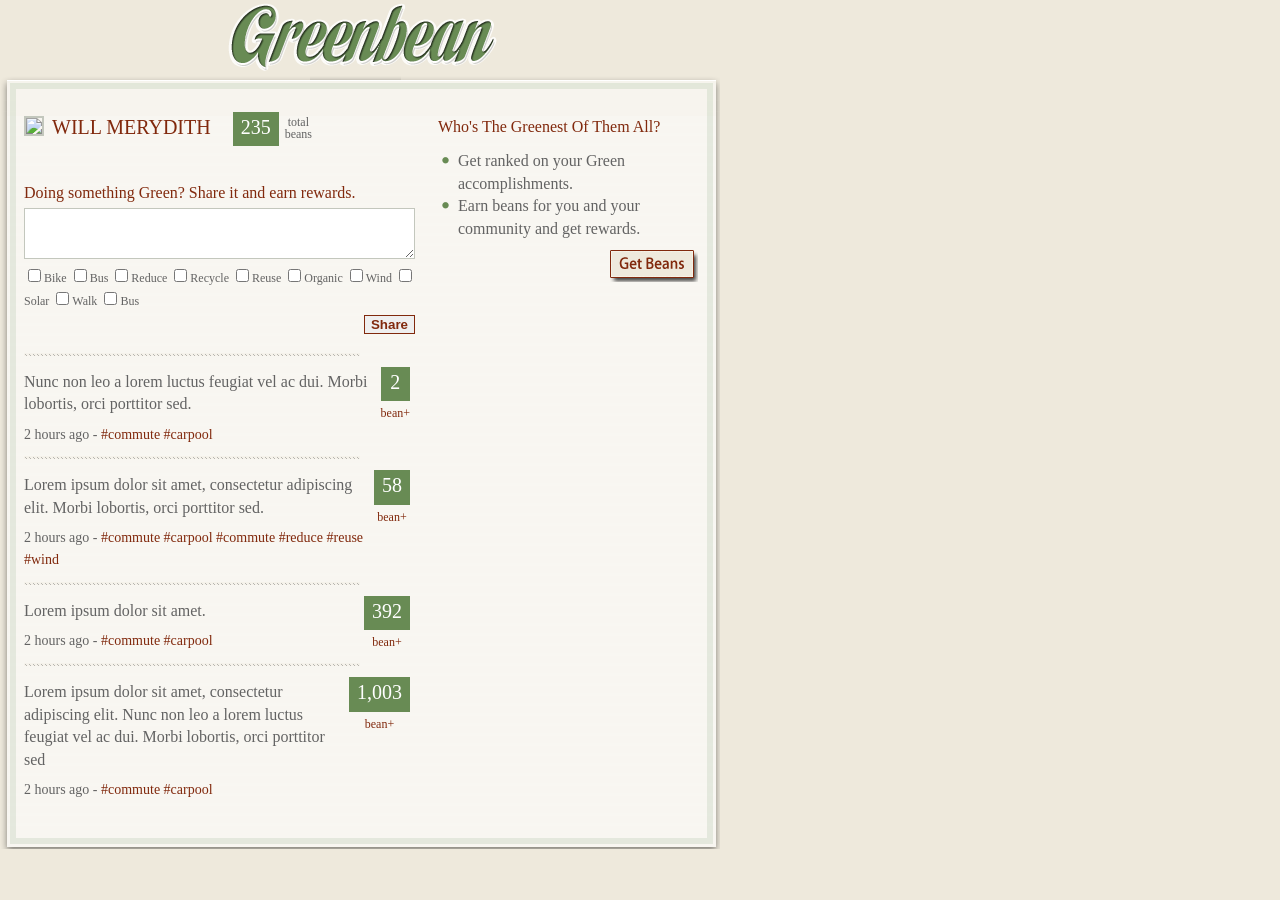
==== commit 9c283249: "Polished index.html template" ====
--- a/index.html
+++ b/index.html
@@ -73,7 +73,7 @@
 						            <div class="brag-meta">
 							            <p>2 hours ago - <a href="#">#commute</a> <a href="#">#carpool</a></p>
 							        </div>       	
-								    <div class="brag-comments">...</div>   
+								    <div class="brag-comments"></div>   
 						        </div><!-- /brag-entry -->
 
 							    <!-- brag-entry: container for a single Brag -->
@@ -88,8 +88,8 @@
 						            <div class="brag-meta">
 							            <p>2 hours ago - <a href="#">#commute</a> <a href="#">#carpool</a> <a href="#">#commute</a> <a href="#">#reduce</a> <a href="#">#reuse</a> <a href="#">#wind</a></p>
 							        </div>       	
-						            <div class="brag-stats">...</div>       	
-								    <div class="brag-comments">...</div>   
+						            <div class="brag-stats"></div>       	
+								    <div class="brag-comments"></div>   
 						        </div><!-- /brag-entry -->
 
 							    <!-- brag-entry: container for a single Brag -->
@@ -105,8 +105,8 @@
 						            <div class="brag-meta">
 							            <p>2 hours ago - <a href="#">#commute</a> <a href="#">#carpool</a></p>
 							        </div>       	
-						            <div class="brag-stats">...</div>       	
-								    <div class="brag-comments">...</div>   
+						            <div class="brag-stats"></div>       	
+								    <div class="brag-comments"></div>   
 						        </div><!-- /brag-entry -->
 
 							    <!-- brag-entry: container for a single Brag -->
@@ -122,8 +122,8 @@
 						            <div class="brag-meta">
 							            <p>2 hours ago - <a href="#">#commute</a> <a href="#">#carpool</a></p>
 							        </div>       	
-						            <div class="brag-stats">...</div>       	
-								    <div class="brag-comments">...</div>   
+						            <div class="brag-stats"></div>       	
+								    <div class="brag-comments"></div>   
 						        </div><!-- /brag-entry -->
 
 						    </div><!-- /brag-list -->							
